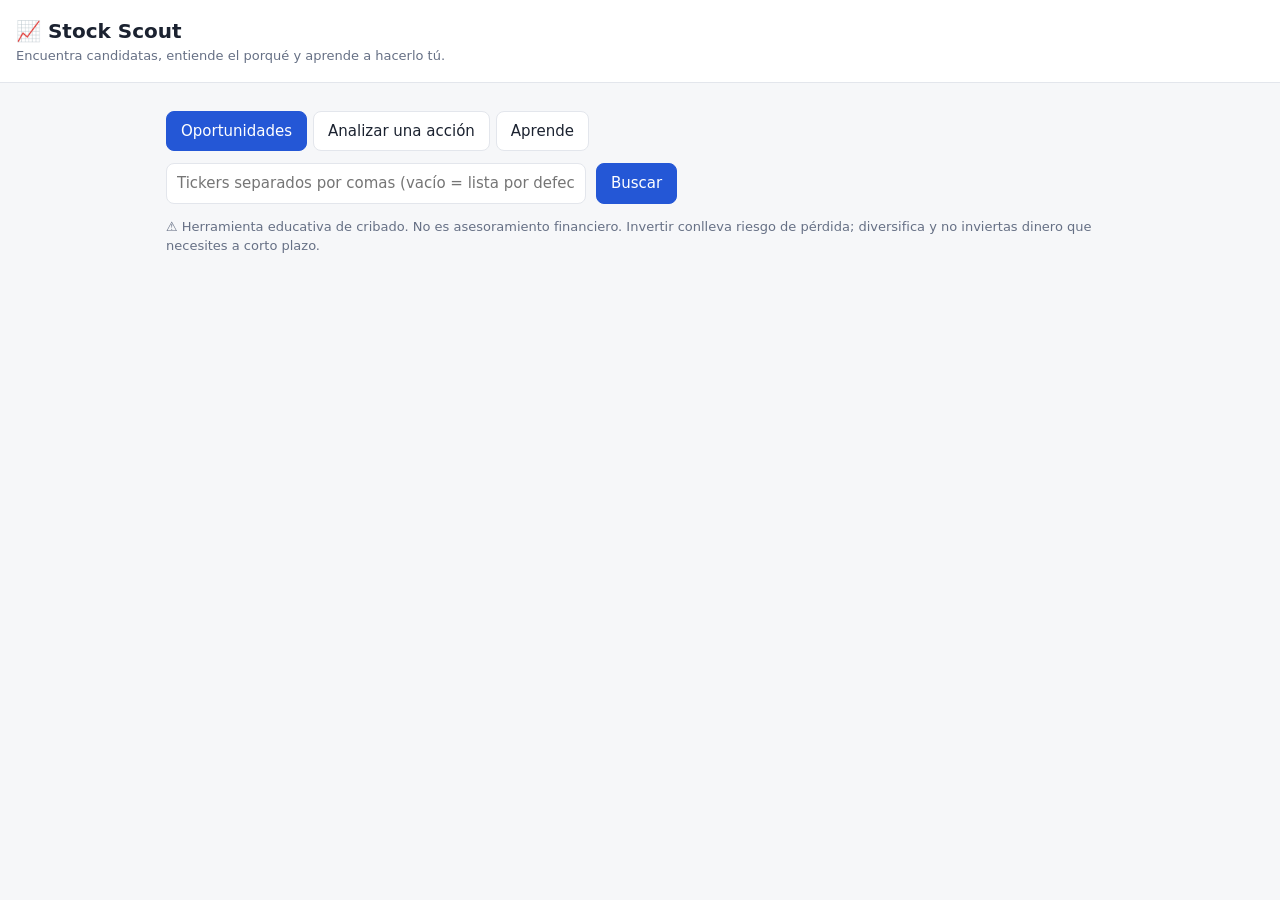
==== stock-scout/static/index.html @ dbe0e7cd "Add Stock Scout: stock screener with explanations and learning guide Co-Authored-By: Claude Sonnet 5" ====
<!doctype html>
<html lang="es"><head><meta charset="utf-8">
<meta name="viewport" content="width=device-width,initial-scale=1">
<title>Stock Scout</title>
<style>
:root{--bg:#f6f7f9;--card:#fff;--tx:#1b2230;--mu:#667085;--bd:#e3e6ec;--ac:#2457d6;--g:#15803d;--y:#b45309;--r:#b91c1c}
@media(prefers-color-scheme:dark){:root{--bg:#0f131a;--card:#171c26;--tx:#e8ecf3;--mu:#9aa4b5;--bd:#283042;--ac:#6c9bff;--g:#4ade80;--y:#fbbf24;--r:#f87171}}
*{box-sizing:border-box}body{margin:0;background:var(--bg);color:var(--tx);font:15px/1.5 system-ui,sans-serif}
header{padding:16px;border-bottom:1px solid var(--bd);background:var(--card)}
h1{margin:0;font-size:20px}main{max-width:980px;margin:0 auto;padding:16px}
nav{display:flex;gap:6px;margin:12px 0;flex-wrap:wrap}
nav button,.btn{border:1px solid var(--bd);background:var(--card);color:var(--tx);padding:8px 14px;border-radius:8px;cursor:pointer;font:inherit}
nav button.on,.btn.p{background:var(--ac);color:#fff;border-color:var(--ac)}
input{padding:8px 10px;border:1px solid var(--bd);border-radius:8px;background:var(--card);color:var(--tx);font:inherit;width:100%;max-width:420px}
.card{background:var(--card);border:1px solid var(--bd);border-radius:12px;padding:14px;margin:10px 0}
.row{display:flex;gap:10px;align-items:center;flex-wrap:wrap}.mu{color:var(--mu);font-size:13px}
.score{font-size:26px;font-weight:700;min-width:56px;text-align:center}
.tag{padding:2px 9px;border-radius:99px;font-size:12px;font-weight:600;border:1px solid currentColor}
.good{color:var(--g)}.mid{color:var(--y)}.bad{color:var(--r)}
.bar{height:8px;background:var(--bd);border-radius:4px;overflow:hidden;flex:1;min-width:80px}.bar i{display:block;height:100%;background:var(--ac)}
.cats{display:grid;grid-template-columns:repeat(auto-fit,minmax(200px,1fr));gap:8px;margin:8px 0}
details{margin-top:8px}summary{cursor:pointer;color:var(--ac)}
.f{padding:8px 0;border-top:1px solid var(--bd)}.lesson{font-size:13px;color:var(--mu);margin-top:2px}
.warn{background:#fef3c7;color:#78350f;border-radius:8px;padding:10px;margin:10px 0;font-size:14px}
@media(prefers-color-scheme:dark){.warn{background:#3a2e0c;color:#fde68a}}
h2{font-size:17px;margin:18px 0 6px}.hide{display:none}
table{border-collapse:collapse;width:100%}td,th{padding:6px 8px;border-bottom:1px solid var(--bd);text-align:left;font-size:14px}
</style></head><body>
<header><h1>📈 Stock Scout</h1><div class="mu">Encuentra candidatas, entiende el porqué y aprende a hacerlo tú.</div></header>
<main>
<div id="mode"></div>
<nav><button data-t="scan" class="on">Oportunidades</button><button data-t="one">Analizar una acción</button><button data-t="learn">Aprende</button></nav>

<section id="scan">
 <div class="row"><input id="list" placeholder="Tickers separados por comas (vacío = lista por defecto)">
 <button class="btn p" onclick="scan()">Buscar</button></div>
 <div id="scanOut"></div>
</section>
<section id="one" class="hide">
 <div class="row"><input id="tk" placeholder="Ticker, p. ej. KO"><button class="btn p" onclick="one()">Analizar</button></div>
 <div id="oneOut"></div>
</section>
<section id="learn" class="hide"></section>
<p class="mu">⚠️ Herramienta educativa de cribado. No es asesoramiento financiero. Invertir conlleva riesgo de pérdida; diversifica y no inviertas dinero que necesites a corto plazo.</p>
</main>
<script src="learn.js"></script>
<script>
const $=s=>document.querySelector(s);
document.querySelectorAll('nav button').forEach(b=>b.onclick=()=>{
 document.querySelectorAll('nav button').forEach(x=>x.classList.toggle('on',x===b));
 ['scan','one','learn'].forEach(id=>$('#'+id).classList.toggle('hide',id!==b.dataset.t));});
const cls=s=>s>=65?'good':s>=40?'mid':'bad';
const esc=s=>String(s??'').replace(/[&<>"]/g,c=>({'&':'&amp;','<':'&lt;','>':'&gt;','"':'&quot;'}[c]));
function card(r,open){
 const vc=r.verdict==='Interesante'?'good':r.verdict==='A vigilar'?'mid':'bad';
 return `<div class="card"><div class="row"><div class="score ${cls(r.score)}">${r.score??'–'}</div>
 <div style="flex:1"><b>${esc(r.ticker)}</b> · ${esc(r.name)} <span class="mu">${esc(r.sector||'')} ${r.price?'· '+r.price.toFixed(2)+' '+esc(r.currency):''}</span>
 <div><span class="tag ${vc}">${esc(r.verdict)}</span></div></div></div>
 <p>${esc(r.summary)}</p>
 ${r.flags.map(f=>`<div class="bad">🚩 ${esc(f)}</div>`).join('')}
 <div class="cats">${r.categories.map(c=>`<div><div class="mu">${c.name} (${Math.round(c.weight*100)}%)</div><div class="row"><div class="bar"><i style="width:${c.score}%"></i></div><b>${c.score}</b></div></div>`).join('')}</div>
 <details ${open?'open':''}><summary>¿Por qué esta nota? Detalle y lección de cada métrica</summary>
 ${r.findings.map(f=>`<div class="f"><b class="${f.level}">${esc(f.label)}: ${esc(f.value)}</b> — ${esc(f.text)}<div class="lesson">📚 ${esc(f.lesson)}</div></div>`).join('')}</details></div>`;}
function banner(mode){ $('#mode').innerHTML = mode==='demo'?'<div class="warn"><b>Modo demo:</b> cifras aproximadas de ejemplo, NO actuales. Para datos reales ejecuta <code>pip install yfinance</code> y reinicia el servidor.</div>':''; }
async function run(t){ const r=await fetch('/api/analyze?tickers='+encodeURIComponent(t)); return r.json(); }
async function scan(){
 $('#scanOut').innerHTML='<p class="mu">Analizando…</p>';
 const d=await run($('#list').value); banner(d.mode);
 $('#scanOut').innerHTML=`<table><tr><th>#</th><th>Ticker</th><th>Nota</th><th>Veredicto</th></tr>${d.results.map((r,i)=>`<tr><td>${i+1}</td><td>${esc(r.ticker)}</td><td class="${cls(r.score)}"><b>${r.score}</b></td><td>${esc(r.verdict)}</td></tr>`).join('')}</table>`
  + d.results.slice(0,10).map(r=>card(r,false)).join('')
  + (d.errors.length?`<p class="mu">Sin datos: ${d.errors.map(e=>esc(e.ticker+' ('+e.error+')')).join('; ')}</p>`:'');
}
async function one(){
 const t=$('#tk').value.trim(); if(!t) return;
 const d=await run(t); banner(d.mode);
 $('#oneOut').innerHTML=d.results.length?card(d.results[0],true):`<p class="bad">${esc(d.errors[0]?.error||'Sin datos')}</p>`;
}
$('#learn').innerHTML=LEARN_HTML;
fetch('/api/status').then(r=>r.json()).then(s=>banner(s.mode));
</script></body></html>
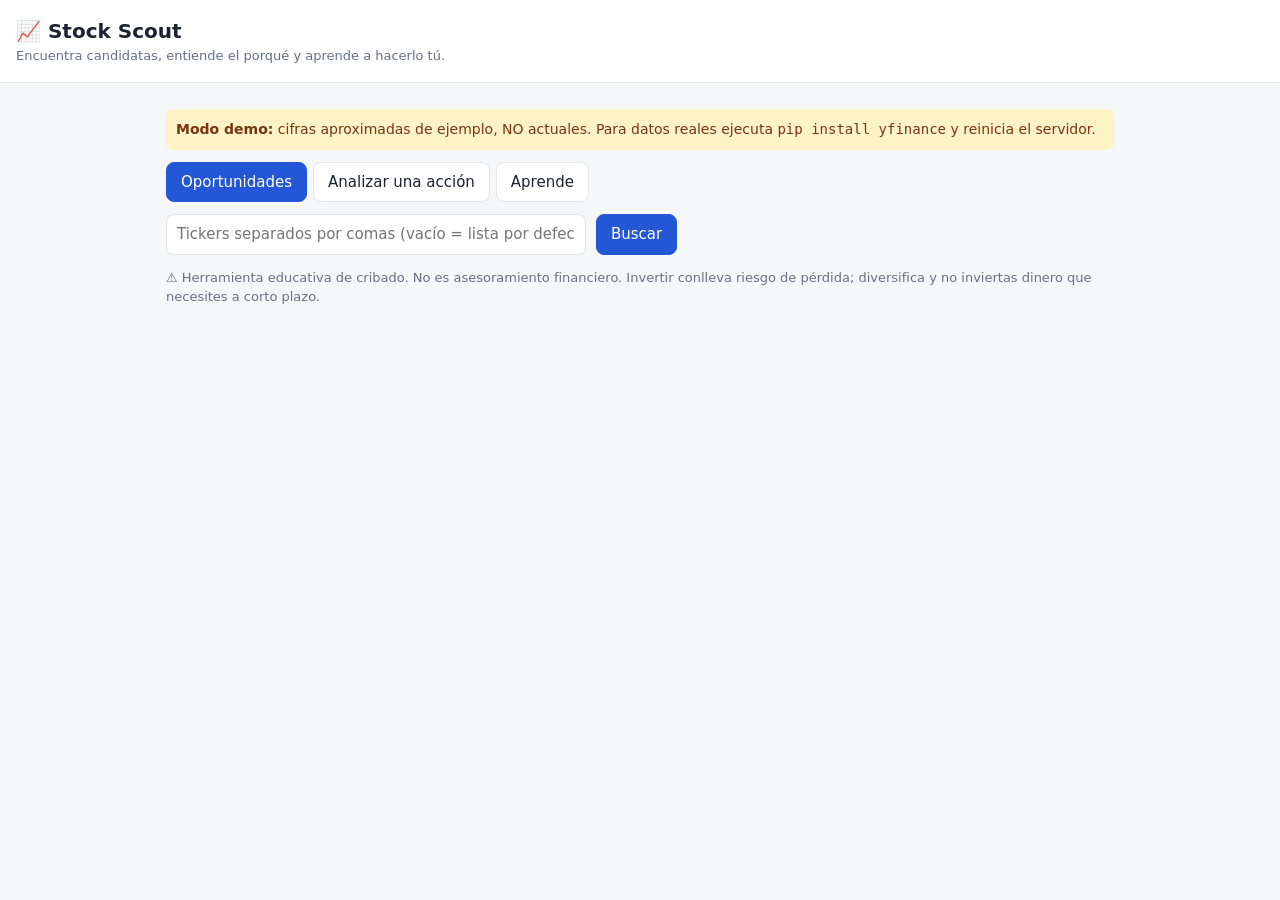
==== commit 44fe9a2a: "Stock Scout: single-file HTML for mobile, executable build workflow, manual data entry Co-Authored-B" ====
--- a/stock-scout/static/index.html
+++ b/stock-scout/static/index.html
@@ -11,7 +11,7 @@
 nav{display:flex;gap:6px;margin:12px 0;flex-wrap:wrap}
 nav button,.btn{border:1px solid var(--bd);background:var(--card);color:var(--tx);padding:8px 14px;border-radius:8px;cursor:pointer;font:inherit}
 nav button.on,.btn.p{background:var(--ac);color:#fff;border-color:var(--ac)}
-input{padding:8px 10px;border:1px solid var(--bd);border-radius:8px;background:var(--card);color:var(--tx);font:inherit;width:100%;max-width:420px}
+input{min-width:0;padding:8px 10px;border:1px solid var(--bd);border-radius:8px;background:var(--card);color:var(--tx);font:inherit;width:100%;max-width:420px}
 .card{background:var(--card);border:1px solid var(--bd);border-radius:12px;padding:14px;margin:10px 0}
 .row{display:flex;gap:10px;align-items:center;flex-wrap:wrap}.mu{color:var(--mu);font-size:13px}
 .score{font-size:26px;font-weight:700;min-width:56px;text-align:center}
@@ -39,11 +39,25 @@
 <section id="one" class="hide">
  <div class="row"><input id="tk" placeholder="Ticker, p. ej. KO"><button class="btn p" onclick="one()">Analizar</button></div>
  <div id="oneOut"></div>
+ <details><summary>Mis datos (introducir las cifras a mano)</summary>
+ <p class="mu">Copia las cifras de tu broker o de Yahoo Finance. Deja vacío lo que no sepas. Porcentajes como número (15 = 15 %).</p>
+ <div class="cats">
+ <input id="m_ticker" placeholder="Ticker / nombre"><input id="m_price" placeholder="Precio actual" inputmode="decimal">
+ <input id="m_pe" placeholder="PER" inputmode="decimal"><input id="m_fpe" placeholder="PER futuro" inputmode="decimal">
+ <input id="m_peg" placeholder="PEG" inputmode="decimal"><input id="m_roe" placeholder="ROE %" inputmode="decimal">
+ <input id="m_margin" placeholder="Margen neto %" inputmode="decimal"><input id="m_de" placeholder="Deuda/recursos propios %" inputmode="decimal">
+ <input id="m_rg" placeholder="Crec. ingresos %" inputmode="decimal"><input id="m_eg" placeholder="Crec. beneficios %" inputmode="decimal">
+ <input id="m_r6" placeholder="Rentab. 6 meses %" inputmode="decimal"><input id="m_sma" placeholder="Media 200 sesiones" inputmode="decimal">
+ <input id="m_hi" placeholder="Máximo 52 semanas" inputmode="decimal"><input id="m_beta" placeholder="Beta" inputmode="decimal">
+ <input id="m_mc" placeholder="Capitalización" inputmode="decimal"><input id="m_fcf" placeholder="Caja libre (mismas unidades)" inputmode="decimal">
+ </div><button class="btn p" onclick="manual()">Analizar mis datos</button><div id="manualOut"></div></details>
 </section>
 <section id="learn" class="hide"></section>
 <p class="mu">⚠️ Herramienta educativa de cribado. No es asesoramiento financiero. Invertir conlleva riesgo de pérdida; diversifica y no inviertas dinero que necesites a corto plazo.</p>
 </main>
 <script src="learn.js"></script>
+<script src="engine.js"></script>
+<script src="demo.js"></script>
 <script>
 const $=s=>document.querySelector(s);
 document.querySelectorAll('nav button').forEach(b=>b.onclick=()=>{
@@ -62,7 +76,27 @@
  <details ${open?'open':''}><summary>¿Por qué esta nota? Detalle y lección de cada métrica</summary>
  ${r.findings.map(f=>`<div class="f"><b class="${f.level}">${esc(f.label)}: ${esc(f.value)}</b> — ${esc(f.text)}<div class="lesson">📚 ${esc(f.lesson)}</div></div>`).join('')}</details></div>`;}
 function banner(mode){ $('#mode').innerHTML = mode==='demo'?'<div class="warn"><b>Modo demo:</b> cifras aproximadas de ejemplo, NO actuales. Para datos reales ejecuta <code>pip install yfinance</code> y reinicia el servidor.</div>':''; }
-async function run(t){ const r=await fetch('/api/analyze?tickers='+encodeURIComponent(t)); return r.json(); }
+async function livePrices(row){ // experimental: intenta refrescar precio/tendencia desde Yahoo (puede fallar por CORS)
+ try{const r=await fetch('https://query1.finance.yahoo.com/v8/finance/chart/'+encodeURIComponent(row.ticker)+'?range=1y&interval=1d');
+  const c=(await r.json()).chart.result[0].indicators.quote[0].close.filter(x=>x!=null);
+  const p=c[c.length-1];return {...row,price:p,ret_6m:p/c[Math.max(0,c.length-126)]-1,sma200:c.slice(-200).reduce((a,b)=>a+b)/Math.min(200,c.length),high_52w:Math.max(...c),source:'demo+precio'};
+ }catch(e){return row;}}
+async function runLocal(t){
+ const tk=(t.split(',').map(x=>x.trim().toUpperCase()).filter(Boolean));const list=tk.length?tk:UNIVERSE;
+ const errors=list.filter(k=>!DEMO[k]).map(k=>({ticker:k,error:'sin datos offline: usa «Mis datos» para introducirlos a mano'}));
+ const results=(await Promise.all(list.filter(k=>DEMO[k]).map(async k=>analyzeRaw(await livePrices({...DEMO[k],ticker:k,source:'demo'}))))); 
+ results.sort((a,b)=>(b.score||0)-(a.score||0));return {mode:'demo',results,errors};}
+async function run(t){
+ if(location.protocol==='file:') return runLocal(t);
+ try{const r=await fetch('/api/analyze?tickers='+encodeURIComponent(t));if(!r.ok)throw 0;return await r.json();}
+ catch(e){return runLocal(t);}}
+function manual(){
+ const g=id=>{const v=document.getElementById('m_'+id).value.trim();return v===''?null:parseFloat(v.replace(',','.'));};
+ const raw={ticker:(document.getElementById('m_ticker').value||'MI-ACCION').toUpperCase(),name:document.getElementById('m_ticker').value||'Mi acción',source:'manual',
+  price:g('price'),pe:g('pe'),forward_pe:g('fpe'),peg:g('peg'),roe:g('roe')/100,margin:g('margin')/100,debt_equity:g('de'),
+  rev_growth:g('rg')/100,earn_growth:g('eg')/100,ret_6m:g('r6')/100,sma200:g('sma'),high_52w:g('hi'),beta:g('beta'),market_cap:g('mc'),fcf:g('fcf')};
+ for(const k of ['roe','margin','rev_growth','earn_growth','ret_6m'])if(isNaN(raw[k]))raw[k]=null;
+ const r=analyzeRaw(raw);$('#manualOut').innerHTML=card(r,true);}
 async function scan(){
  $('#scanOut').innerHTML='<p class="mu">Analizando…</p>';
  const d=await run($('#list').value); banner(d.mode);
@@ -76,5 +110,6 @@
  $('#oneOut').innerHTML=d.results.length?card(d.results[0],true):`<p class="bad">${esc(d.errors[0]?.error||'Sin datos')}</p>`;
 }
 $('#learn').innerHTML=LEARN_HTML;
-fetch('/api/status').then(r=>r.json()).then(s=>banner(s.mode));
+document.querySelectorAll('[id^=m_]').forEach(i=>{const l=document.createElement('label');l.className='mu';l.style.display='block';l.textContent=i.placeholder;i.parentNode.insertBefore(l,i);l.appendChild(i);i.style.display='block';i.style.maxWidth='none';});
+fetch('/api/status').then(r=>r.json()).then(s=>banner(s.mode)).catch(()=>banner('demo'));
 </script></body></html>
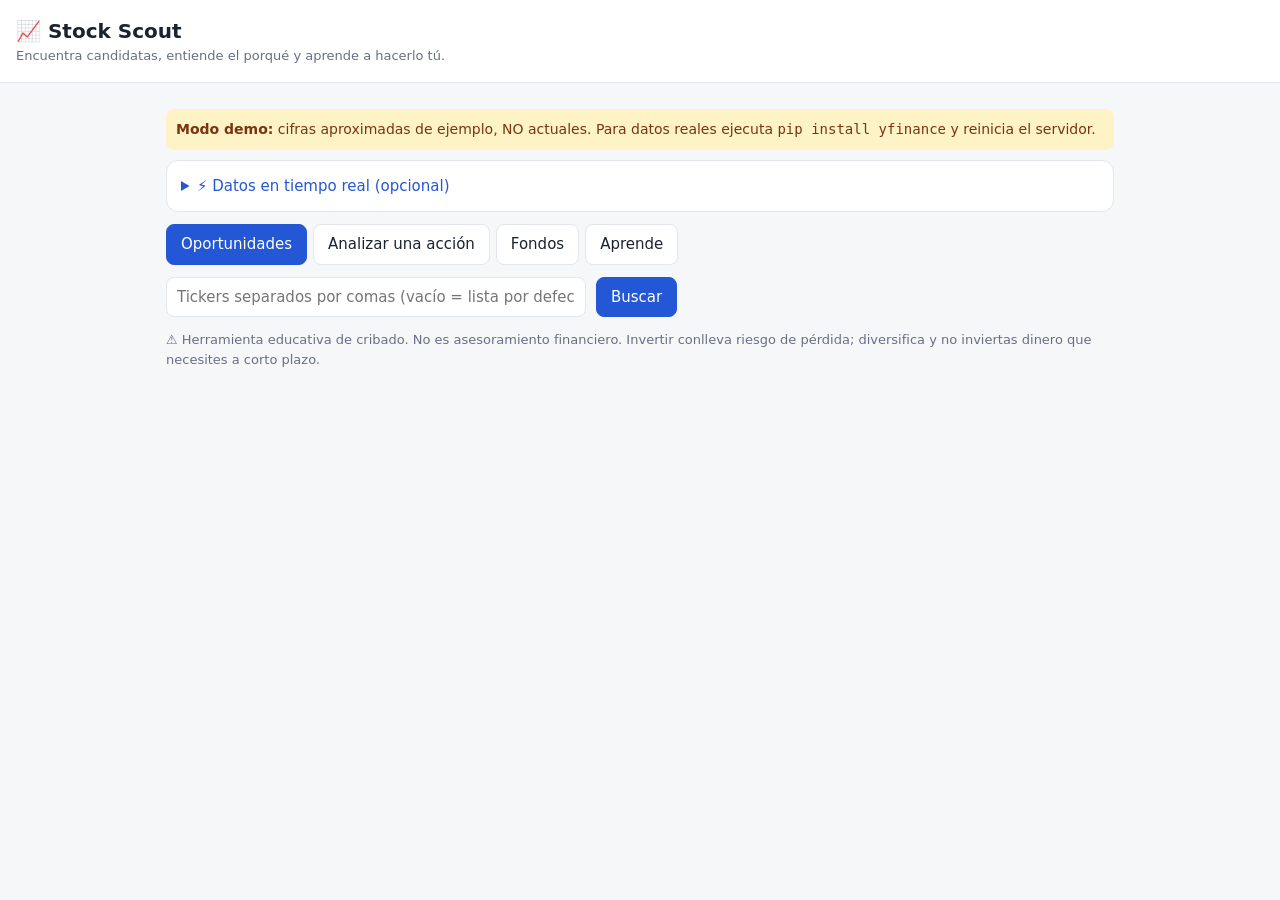
==== commit 355b6db7: "Stock Scout: funds analysis, Morningstar PDF import, live data via Finnhub Co-Authored-By: Claude So" ====
--- a/stock-scout/static/index.html
+++ b/stock-scout/static/index.html
@@ -23,13 +23,18 @@
 .f{padding:8px 0;border-top:1px solid var(--bd)}.lesson{font-size:13px;color:var(--mu);margin-top:2px}
 .warn{background:#fef3c7;color:#78350f;border-radius:8px;padding:10px;margin:10px 0;font-size:14px}
 @media(prefers-color-scheme:dark){.warn{background:#3a2e0c;color:#fde68a}}
-h2{font-size:17px;margin:18px 0 6px}.hide{display:none}
+h2{font-size:17px;margin:18px 0 6px}.hide{display:none}.flash{background:#fde68a;color:#000}
 table{border-collapse:collapse;width:100%}td,th{padding:6px 8px;border-bottom:1px solid var(--bd);text-align:left;font-size:14px}
 </style></head><body>
 <header><h1>📈 Stock Scout</h1><div class="mu">Encuentra candidatas, entiende el porqué y aprende a hacerlo tú.</div></header>
 <main>
 <div id="mode"></div>
-<nav><button data-t="scan" class="on">Oportunidades</button><button data-t="one">Analizar una acción</button><button data-t="learn">Aprende</button></nav>
+<details class="card"><summary>⚡ Datos en tiempo real (opcional)</summary>
+<p class="mu">Con una clave <b>gratuita</b> de <a href="https://finnhub.io/register" target="_blank" rel="noopener">finnhub.io</a> obtienes cotizaciones de acciones de EE. UU. en directo (WebSocket) y fundamentales actualizados. La clave se guarda solo en este dispositivo. Los fondos de inversión publican su precio una vez al día: no hay tiempo real para ellos.</p>
+<div class="row"><input id="fhk" type="password" placeholder="Tu clave API de Finnhub" autocomplete="off"><button class="btn p" onclick="saveKey()">Guardar</button></div>
+<label class="mu"><input type="checkbox" id="auto" style="width:auto" onchange="autoRefresh()"> Refrescar la lista automáticamente cada 30 s</label>
+<div id="keyMsg" class="mu"></div></details>
+<nav><button data-t="scan" class="on">Oportunidades</button><button data-t="one">Analizar una acción</button><button data-t="funds">Fondos</button><button data-t="learn">Aprende</button></nav>
 
 <section id="scan">
  <div class="row"><input id="list" placeholder="Tickers separados por comas (vacío = lista por defecto)">
@@ -52,30 +57,39 @@
  <input id="m_mc" placeholder="Capitalización" inputmode="decimal"><input id="m_fcf" placeholder="Caja libre (mismas unidades)" inputmode="decimal">
  </div><button class="btn p" onclick="manual()">Analizar mis datos</button><div id="manualOut"></div></details>
 </section>
+<section id="funds" class="hide">
+ <p class="mu">Sube la ficha en PDF de Morningstar (uno o varios) o escribe los datos. Se extraen las cifras y <b>tú las revisas</b> antes de puntuar. El PDF se lee en tu dispositivo; no se envía a ningún servidor.</p>
+ <div class="row"><input type="file" id="pdfs" accept="application/pdf" multiple onchange="fundPdfs([...this.files]);this.value=''"></div>
+ <div id="fundMsg" class="mu"></div>
+ <details open><summary>Datos del fondo</summary><div class="cats" id="fundForm"></div><button class="btn p" onclick="addFund()">Añadir al análisis</button></details>
+ <div id="fundOut"></div>
+</section>
 <section id="learn" class="hide"></section>
 <p class="mu">⚠️ Herramienta educativa de cribado. No es asesoramiento financiero. Invertir conlleva riesgo de pérdida; diversifica y no inviertas dinero que necesites a corto plazo.</p>
 </main>
 <script src="learn.js"></script>
 <script src="engine.js"></script>
 <script src="demo.js"></script>
+<script src="funds.js"></script>
+<script src="live.js"></script>
 <script>
 const $=s=>document.querySelector(s);
 document.querySelectorAll('nav button').forEach(b=>b.onclick=()=>{
  document.querySelectorAll('nav button').forEach(x=>x.classList.toggle('on',x===b));
- ['scan','one','learn'].forEach(id=>$('#'+id).classList.toggle('hide',id!==b.dataset.t));});
+ ['scan','one','funds','learn'].forEach(id=>$('#'+id).classList.toggle('hide',id!==b.dataset.t));});
 const cls=s=>s>=65?'good':s>=40?'mid':'bad';
 const esc=s=>String(s??'').replace(/[&<>"]/g,c=>({'&':'&amp;','<':'&lt;','>':'&gt;','"':'&quot;'}[c]));
 function card(r,open){
  const vc=r.verdict==='Interesante'?'good':r.verdict==='A vigilar'?'mid':'bad';
  return `<div class="card"><div class="row"><div class="score ${cls(r.score)}">${r.score??'–'}</div>
- <div style="flex:1"><b>${esc(r.ticker)}</b> · ${esc(r.name)} <span class="mu">${esc(r.sector||'')} ${r.price?'· '+r.price.toFixed(2)+' '+esc(r.currency):''}</span>
+ <div style="flex:1"><b>${esc(r.ticker)}</b> · ${esc(r.name)} <span class="mu">${esc(r.sector||'')} ${r.price?'· <span id="px-'+esc(r.ticker)+'">'+r.price.toFixed(2)+'</span> '+esc(r.currency):''}</span>
  <div><span class="tag ${vc}">${esc(r.verdict)}</span></div></div></div>
  <p>${esc(r.summary)}</p>
  ${r.flags.map(f=>`<div class="bad">🚩 ${esc(f)}</div>`).join('')}
  <div class="cats">${r.categories.map(c=>`<div><div class="mu">${c.name} (${Math.round(c.weight*100)}%)</div><div class="row"><div class="bar"><i style="width:${c.score}%"></i></div><b>${c.score}</b></div></div>`).join('')}</div>
  <details ${open?'open':''}><summary>¿Por qué esta nota? Detalle y lección de cada métrica</summary>
  ${r.findings.map(f=>`<div class="f"><b class="${f.level}">${esc(f.label)}: ${esc(f.value)}</b> — ${esc(f.text)}<div class="lesson">📚 ${esc(f.lesson)}</div></div>`).join('')}</details></div>`;}
-function banner(mode){ $('#mode').innerHTML = mode==='demo'?'<div class="warn"><b>Modo demo:</b> cifras aproximadas de ejemplo, NO actuales. Para datos reales ejecuta <code>pip install yfinance</code> y reinicia el servidor.</div>':''; }
+function banner(mode){ $('#mode').innerHTML = mode==='live-finnhub'?'<div class="warn" style="background:#dcfce7;color:#14532d">🟢 <b>Datos en directo</b> (Finnhub). Última actualización: '+new Date().toLocaleTimeString()+'</div>':mode==='demo'?'<div class="warn"><b>Modo demo:</b> cifras aproximadas de ejemplo, NO actuales. Para datos reales ejecuta <code>pip install yfinance</code> y reinicia el servidor.</div>':''; }
 async function livePrices(row){ // experimental: intenta refrescar precio/tendencia desde Yahoo (puede fallar por CORS)
  try{const r=await fetch('https://query1.finance.yahoo.com/v8/finance/chart/'+encodeURIComponent(row.ticker)+'?range=1y&interval=1d');
   const c=(await r.json()).chart.result[0].indicators.quote[0].close.filter(x=>x!=null);
@@ -87,6 +101,8 @@
  const results=(await Promise.all(list.filter(k=>DEMO[k]).map(async k=>analyzeRaw(await livePrices({...DEMO[k],ticker:k,source:'demo'}))))); 
  results.sort((a,b)=>(b.score||0)-(a.score||0));return {mode:'demo',results,errors};}
 async function run(t){
+ const tk=t.split(',').map(x=>x.trim().toUpperCase()).filter(Boolean);
+ if(fhKey()){try{const d=await runFinnhub(tk);if(d.results.length)return d;}catch(e){}}
  if(location.protocol==='file:') return runLocal(t);
  try{const r=await fetch('/api/analyze?tickers='+encodeURIComponent(t));if(!r.ok)throw 0;return await r.json();}
  catch(e){return runLocal(t);}}
@@ -97,12 +113,13 @@
   rev_growth:g('rg')/100,earn_growth:g('eg')/100,ret_6m:g('r6')/100,sma200:g('sma'),high_52w:g('hi'),beta:g('beta'),market_cap:g('mc'),fcf:g('fcf')};
  for(const k of ['roe','margin','rev_growth','earn_growth','ret_6m'])if(isNaN(raw[k]))raw[k]=null;
  const r=analyzeRaw(raw);$('#manualOut').innerHTML=card(r,true);}
-async function scan(){
- $('#scanOut').innerHTML='<p class="mu">Analizando…</p>';
+async function scan(quiet){
+ if(!quiet)$('#scanOut').innerHTML='<p class="mu">Analizando…</p>';
  const d=await run($('#list').value); banner(d.mode);
  $('#scanOut').innerHTML=`<table><tr><th>#</th><th>Ticker</th><th>Nota</th><th>Veredicto</th></tr>${d.results.map((r,i)=>`<tr><td>${i+1}</td><td>${esc(r.ticker)}</td><td class="${cls(r.score)}"><b>${r.score}</b></td><td>${esc(r.verdict)}</td></tr>`).join('')}</table>`
   + d.results.slice(0,10).map(r=>card(r,false)).join('')
   + (d.errors.length?`<p class="mu">Sin datos: ${d.errors.map(e=>esc(e.ticker+' ('+e.error+')')).join('; ')}</p>`:'');
+ if(d.mode==='live-finnhub')liveSocket(d.results.slice(0,10).map(r=>r.ticker));
 }
 async function one(){
  const t=$('#tk').value.trim(); if(!t) return;
@@ -110,6 +127,9 @@
  $('#oneOut').innerHTML=d.results.length?card(d.results[0],true):`<p class="bad">${esc(d.errors[0]?.error||'Sin datos')}</p>`;
 }
 $('#learn').innerHTML=LEARN_HTML;
+fundFormInit();$('#fhk').value=fhKey();
+function saveKey(){LS.set('fh_key',$('#fhk').value.trim());$('#keyMsg').textContent=fhKey()?'Clave guardada. Pulsa «Buscar» para usar datos en directo.':'Clave eliminada.';}
+let _t=null;function autoRefresh(){clearInterval(_t);if($('#auto').checked)_t=setInterval(()=>scan(true),30000);}
 document.querySelectorAll('[id^=m_]').forEach(i=>{const l=document.createElement('label');l.className='mu';l.style.display='block';l.textContent=i.placeholder;i.parentNode.insertBefore(l,i);l.appendChild(i);i.style.display='block';i.style.maxWidth='none';});
 fetch('/api/status').then(r=>r.json()).then(s=>banner(s.mode)).catch(()=>banner('demo'));
 </script></body></html>
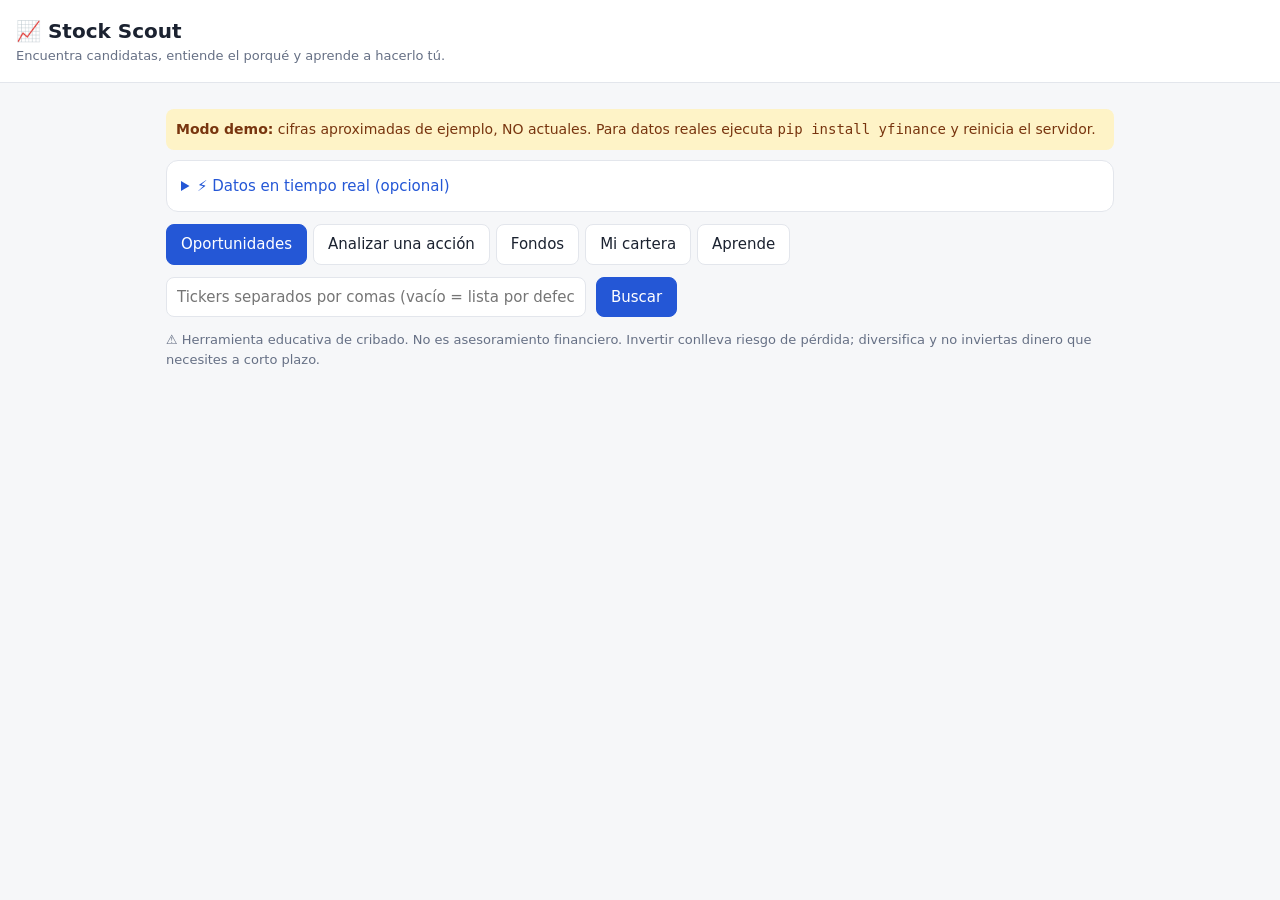
==== commit 7ac7afde: "Stock Scout: portfolio P&L tracker, Morningstar X-Ray import, parser tuned to real Spanish factsheet" ====
--- a/stock-scout/static/index.html
+++ b/stock-scout/static/index.html
@@ -24,7 +24,7 @@
 .warn{background:#fef3c7;color:#78350f;border-radius:8px;padding:10px;margin:10px 0;font-size:14px}
 @media(prefers-color-scheme:dark){.warn{background:#3a2e0c;color:#fde68a}}
 h2{font-size:17px;margin:18px 0 6px}.hide{display:none}.flash{background:#fde68a;color:#000}
-table{border-collapse:collapse;width:100%}td,th{padding:6px 8px;border-bottom:1px solid var(--bd);text-align:left;font-size:14px}
+select{border:1px solid var(--bd);border-radius:8px;background:var(--card);color:var(--tx);font:inherit}table{border-collapse:collapse;width:100%}td,th{padding:6px 8px;border-bottom:1px solid var(--bd);text-align:left;font-size:14px}
 </style></head><body>
 <header><h1>📈 Stock Scout</h1><div class="mu">Encuentra candidatas, entiende el porqué y aprende a hacerlo tú.</div></header>
 <main>
@@ -34,7 +34,7 @@
 <div class="row"><input id="fhk" type="password" placeholder="Tu clave API de Finnhub" autocomplete="off"><button class="btn p" onclick="saveKey()">Guardar</button></div>
 <label class="mu"><input type="checkbox" id="auto" style="width:auto" onchange="autoRefresh()"> Refrescar la lista automáticamente cada 30 s</label>
 <div id="keyMsg" class="mu"></div></details>
-<nav><button data-t="scan" class="on">Oportunidades</button><button data-t="one">Analizar una acción</button><button data-t="funds">Fondos</button><button data-t="learn">Aprende</button></nav>
+<nav><button data-t="scan" class="on">Oportunidades</button><button data-t="one">Analizar una acción</button><button data-t="funds">Fondos</button><button data-t="pf">Mi cartera</button><button data-t="learn">Aprende</button></nav>
 
 <section id="scan">
  <div class="row"><input id="list" placeholder="Tickers separados por comas (vacío = lista por defecto)">
@@ -61,9 +61,10 @@
  <p class="mu">Sube la ficha en PDF de Morningstar (uno o varios) o escribe los datos. Se extraen las cifras y <b>tú las revisas</b> antes de puntuar. El PDF se lee en tu dispositivo; no se envía a ningún servidor.</p>
  <div class="row"><input type="file" id="pdfs" accept="application/pdf" multiple onchange="fundPdfs([...this.files]);this.value=''"></div>
  <div id="fundMsg" class="mu"></div>
- <details open><summary>Datos del fondo</summary><div class="cats" id="fundForm"></div><button class="btn p" onclick="addFund()">Añadir al análisis</button></details>
+ <details open><summary>Datos del fondo</summary><div class="cats" id="fundForm"></div><button class="btn p" onclick="addFund()">Añadir al análisis</button> <button class="btn" onclick="fundToPortfolio()">➕ Añadir a mi cartera</button></details>
  <div id="fundOut"></div>
 </section>
+<section id="pf" class="hide"></section>
 <section id="learn" class="hide"></section>
 <p class="mu">⚠️ Herramienta educativa de cribado. No es asesoramiento financiero. Invertir conlleva riesgo de pérdida; diversifica y no inviertas dinero que necesites a corto plazo.</p>
 </main>
@@ -72,11 +73,12 @@
 <script src="demo.js"></script>
 <script src="funds.js"></script>
 <script src="live.js"></script>
+<script src="portfolio.js"></script>
 <script>
 const $=s=>document.querySelector(s);
 document.querySelectorAll('nav button').forEach(b=>b.onclick=()=>{
  document.querySelectorAll('nav button').forEach(x=>x.classList.toggle('on',x===b));
- ['scan','one','funds','learn'].forEach(id=>$('#'+id).classList.toggle('hide',id!==b.dataset.t));});
+ ['scan','one','funds','pf','learn'].forEach(id=>$('#'+id).classList.toggle('hide',id!==b.dataset.t));});
 const cls=s=>s>=65?'good':s>=40?'mid':'bad';
 const esc=s=>String(s??'').replace(/[&<>"]/g,c=>({'&':'&amp;','<':'&lt;','>':'&gt;','"':'&quot;'}[c]));
 function card(r,open){
@@ -127,7 +129,7 @@
  $('#oneOut').innerHTML=d.results.length?card(d.results[0],true):`<p class="bad">${esc(d.errors[0]?.error||'Sin datos')}</p>`;
 }
 $('#learn').innerHTML=LEARN_HTML;
-fundFormInit();$('#fhk').value=fhKey();
+fundFormInit();pfRender();$('#fhk').value=fhKey();
 function saveKey(){LS.set('fh_key',$('#fhk').value.trim());$('#keyMsg').textContent=fhKey()?'Clave guardada. Pulsa «Buscar» para usar datos en directo.':'Clave eliminada.';}
 let _t=null;function autoRefresh(){clearInterval(_t);if($('#auto').checked)_t=setInterval(()=>scan(true),30000);}
 document.querySelectorAll('[id^=m_]').forEach(i=>{const l=document.createElement('label');l.className='mu';l.style.display='block';l.textContent=i.placeholder;i.parentNode.insertBefore(l,i);l.appendChild(i);i.style.display='block';i.style.maxWidth='none';});
